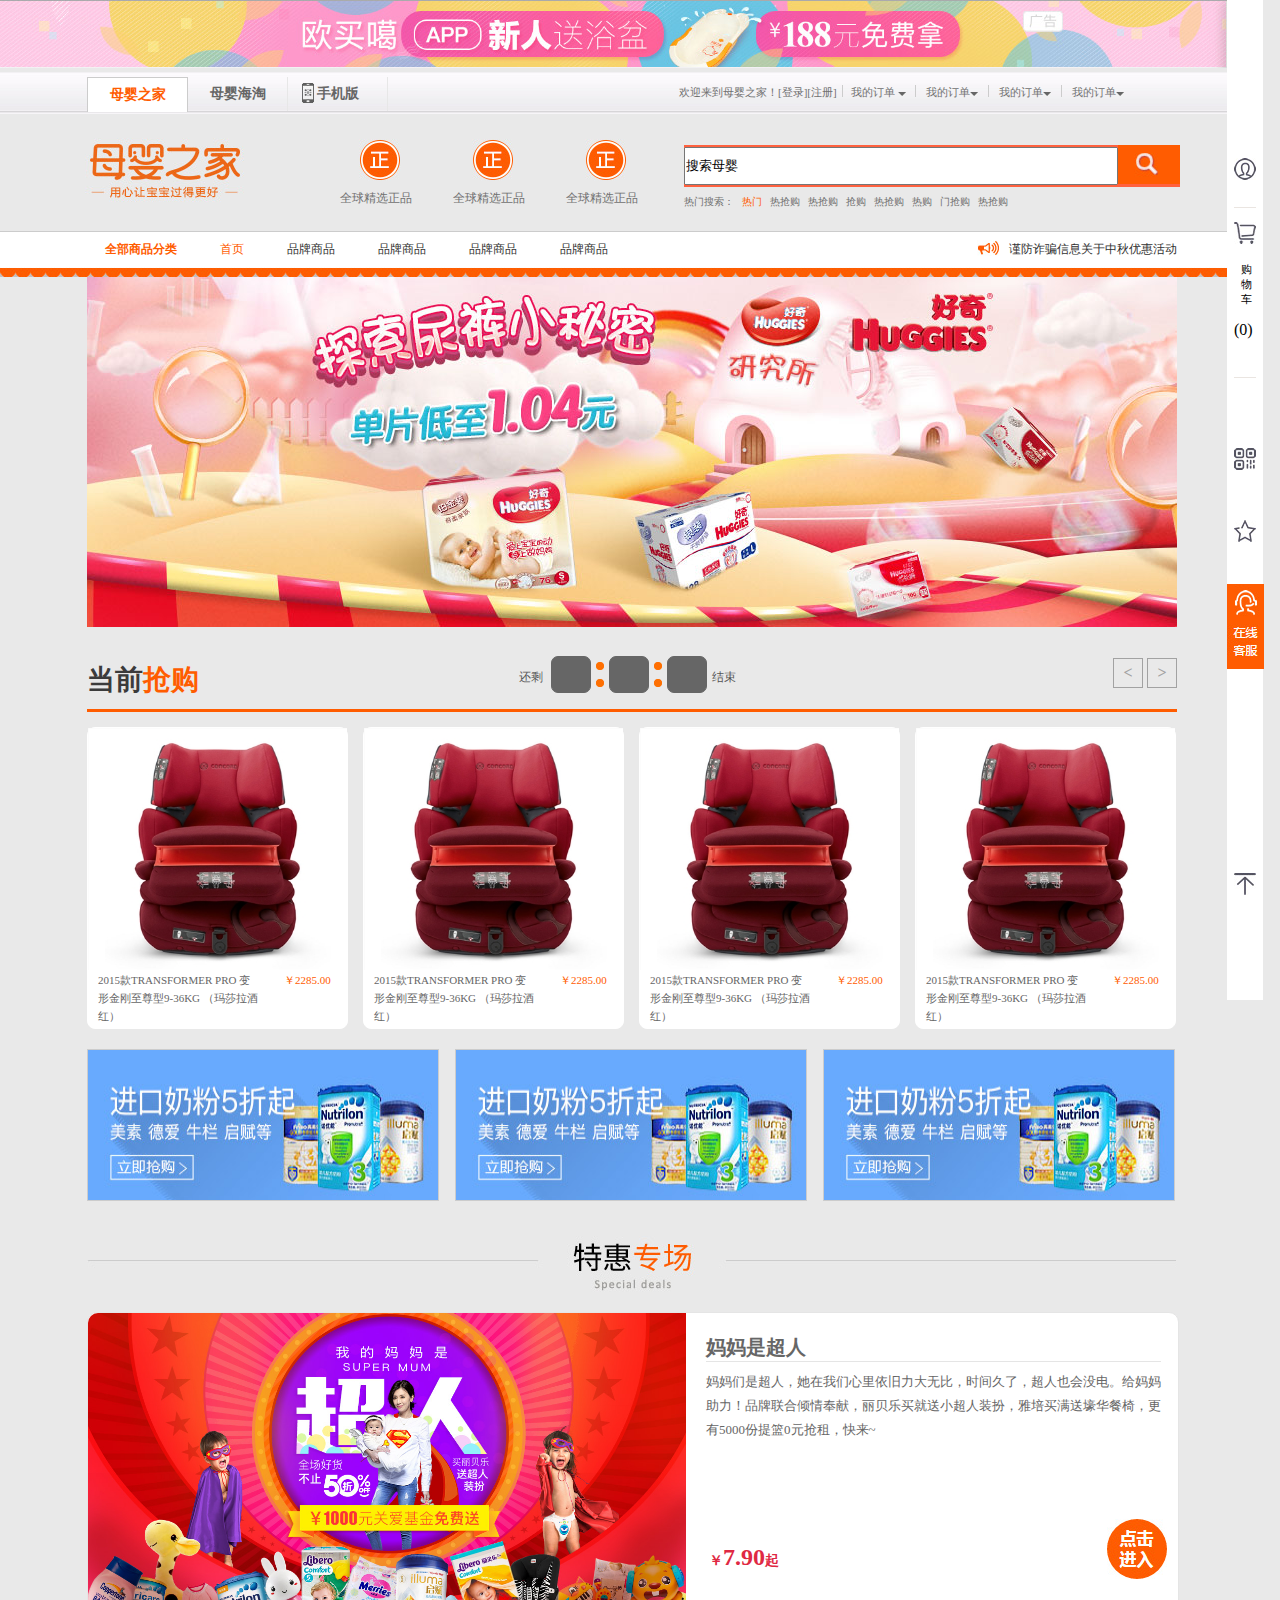
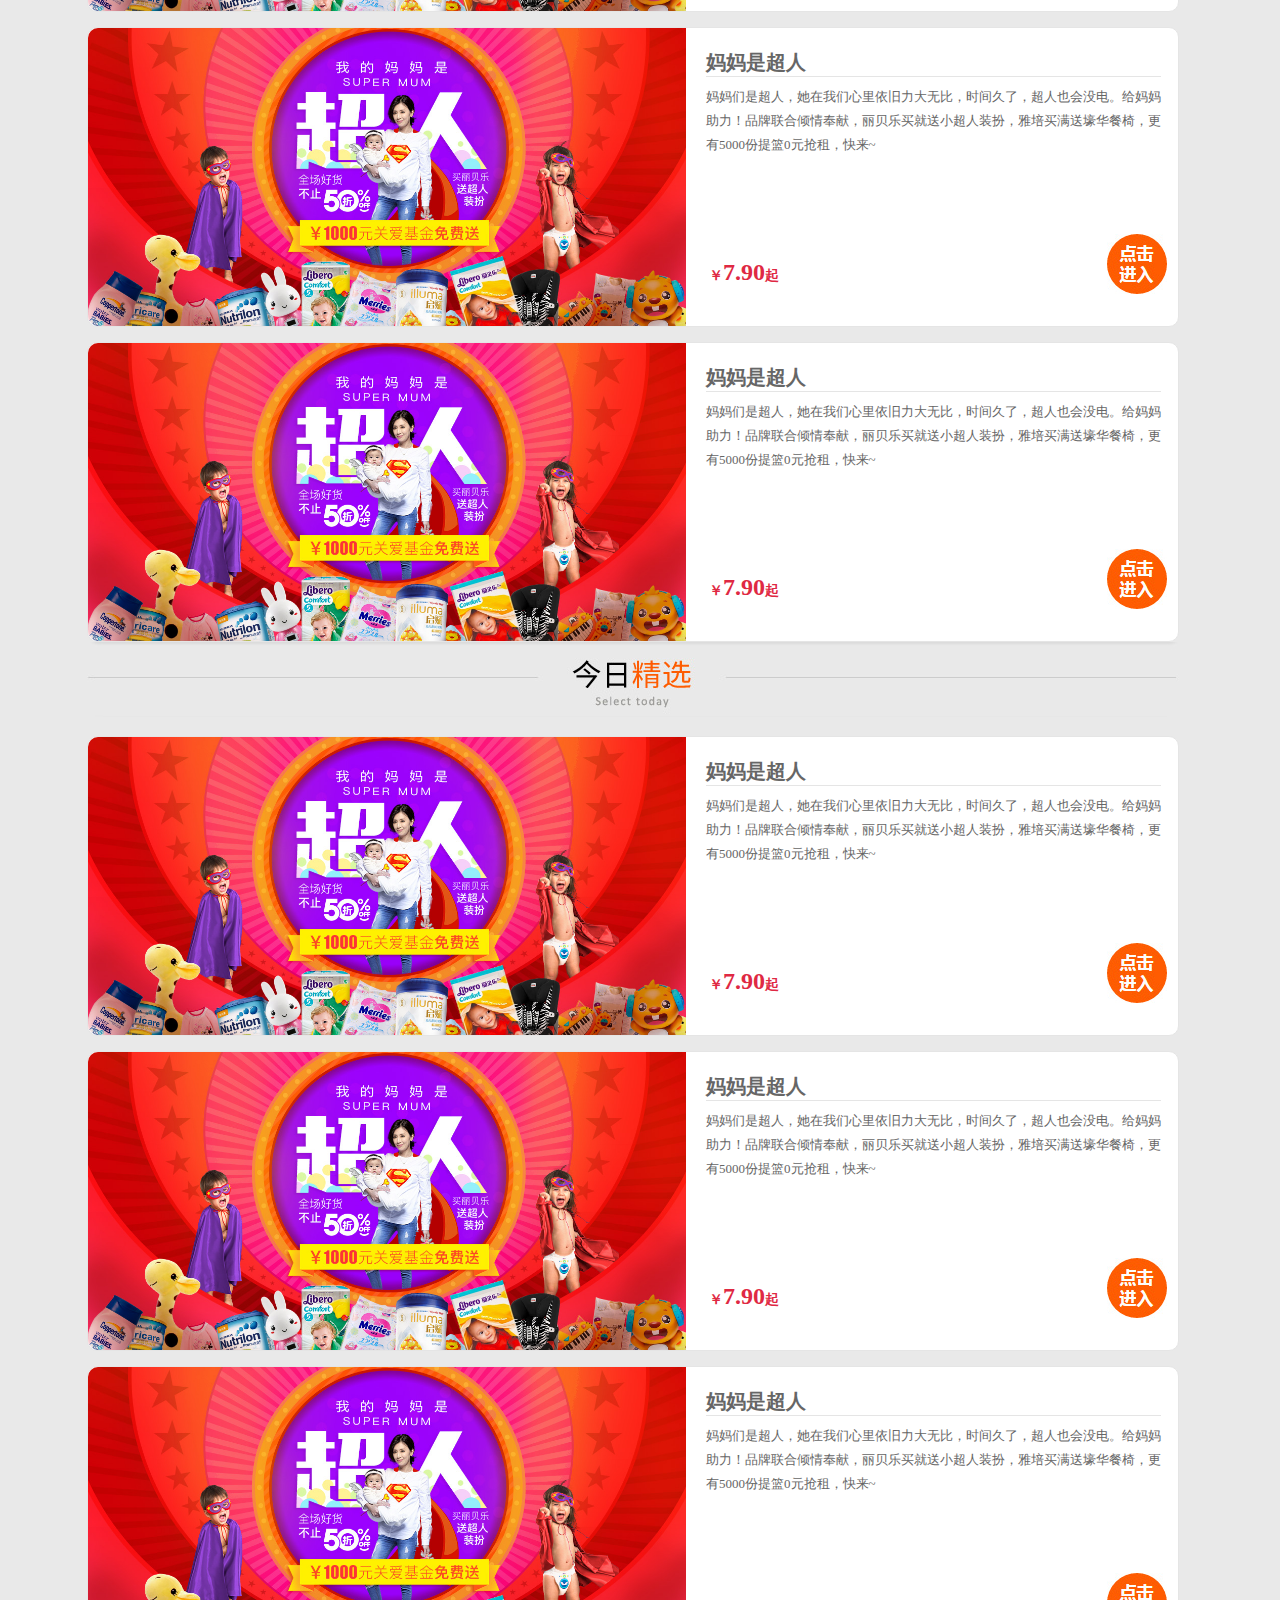
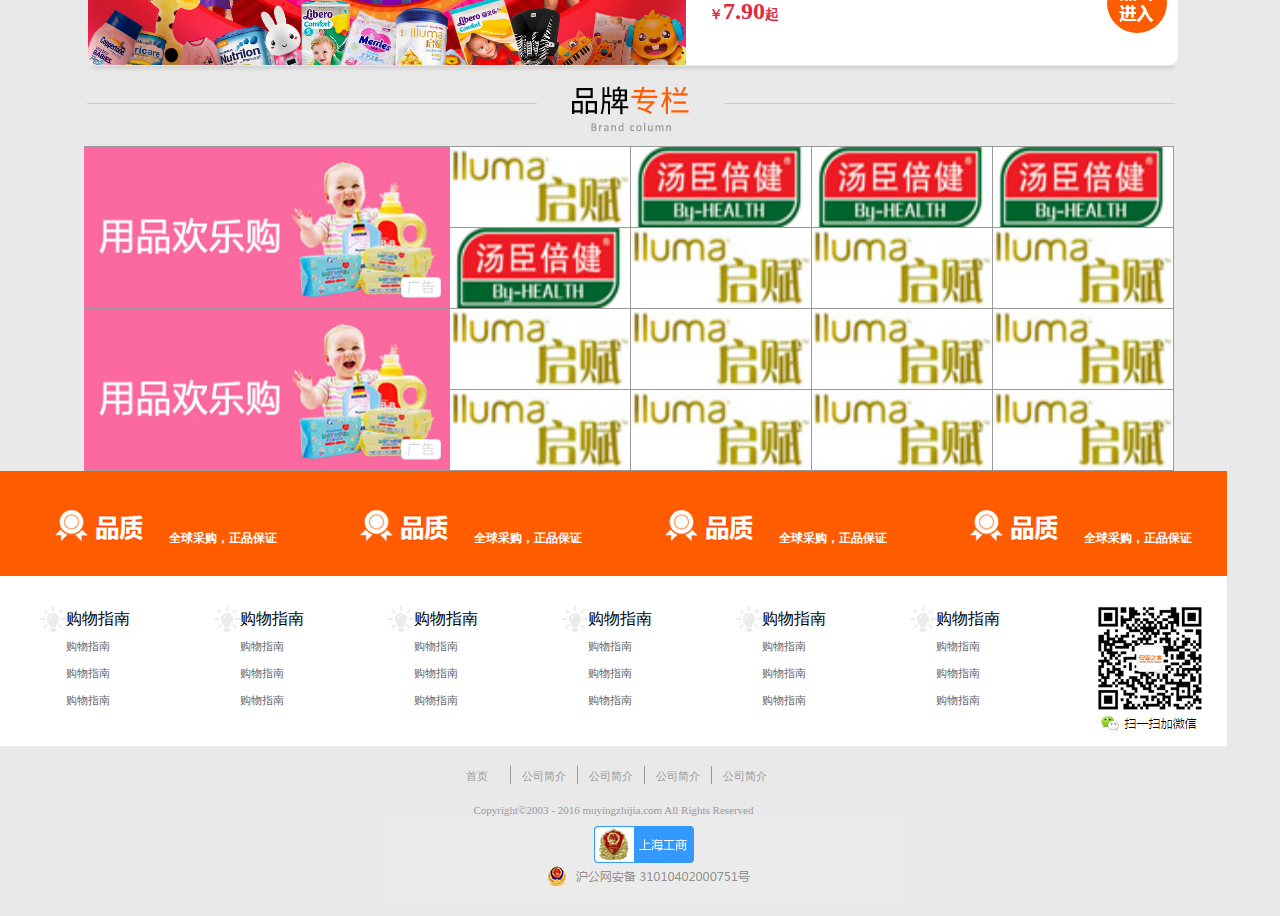
==== src/index.html @ aa4144a5 "第一次" ====
<!DOCTYPE html>
<html>
	<head>
		<meta charset="UTF-8">
		<title></title>
		<link rel="stylesheet" type="text/css" href="css/index.css"/>
	</head>
	<body>
		<div id="muying">
			<div id="celan">
				<div class="celan1"><img src="css/img/celan1.jpg"></div>
				<div class="celan2">
					<img src="css/img/celan2.jpg">
					<span id="gouwuche1">购物车</span>
					<span id="gouwuche2">(0)</span>
				</div>
				<div class="celan3"><img src="css/img/celan3.jpg"></div>
				<div class="celan4"><img src="css/img/celan4.jpg"></div>
				<div class="celan5"><img src="css/img/celan5.jpg"></div>
				<div class="celan6"><a href="#"><img src="css/img/celan6.jpg"></a></div>
			</div>
			<div class="top">
				<div class="top-1">
					<img src="css/img/top1.jpg" />
				</div>
				<div id="nav">
					<div class="nav-left">
						<ul>
						<li class="nav-li1"><a href="">母婴之家</a></li>
						<li><a href="">母婴海淘</a></li>
						<li><a href="">
							<span id="tubiao1">
							<img src="css/img/tubiao1.jpg" />
						</span>手机版</a></li>
					</ul>
					</div>
					<div class="nav-right">
						<span>欢迎来到母婴之家！<a href="">[登录]</a><a href="">[注册]</a></span>
						<ul>
							<li><a href="">我的订单 <img src="css/img/tubiao2.jpg"></a></li>
							<li><a href="">我的订单<img src="css/img/tubiao2.jpg"></a></li>
							<li><a href="">我的订单<img src="css/img/tubiao2.jpg"></a></li>
							<li><a href="">我的订单<img src="css/img/tubiao2.jpg"></a></li>
						</ul>
					</div>
				</div>
				<div id="logo">
					<div class="logo">
						<a href=""><img src="css/img/logo.jpg" /></a>
					</div>
					<div class="logo-dl">
						<dl>
							<dt><a href=""><img src="css/img/tubiao3.jpg"/></a></dt>
							<dd><a href="">全球精选正品</a></dd>
						</dl>
						<dl>
							<dt><a href=""><img src="css/img/tubiao3.jpg"/></a></dt>
							<dd><a href="">全球精选正品</a></dd>
						</dl>
						<dl>
							<dt><a href=""><img src="css/img/tubiao3.jpg"/></a></dt>
							<dd><a href="">全球精选正品</a></dd>
						</dl>
					</div>
					<div id="ipt">
						<div class="ipt-1">
							<input type="text" name="" id="" value="搜索母婴" />
							<a id="btn"><img src="css/img/tubiao4.jpg"></a>
						</div>
						<ul>
							<li><a href="">热门搜索：</a></li>
							<li id="ipt-li2"><a>热门</a></li>
							<li><a href="">热抢购</a></li>
							<li><a href="">热抢购</a></li>
							<li><a href="">抢购</a></li>
							<li><a href="">热抢购</a></li>
							<li><a href="">热购</a></li>
							<li><a href="">门抢购</a></li>
							<li><a href="">热抢购</a></li>
						</ul>
					</div>
				</div>
			</div>
			<div id="fenlei">
				<div id="fenlei-nav">
					<ul>
						<li class="gaoliang  font"><a href="">全部商品分类</a></li>
						<li class="gaoliang"><a href="">首页</a></li>
						<li><a href="">品牌商品</a></li>
						<li><a href="">品牌商品</a></li>
						<li><a href="">品牌商品</a></li>
						<li><a href="">品牌商品</a></li>
					</ul>
					<div id="fenlei-right">
						<span>
							<img src="css/img/tubiao6.jpg">
						</span>
						<ul>
							<li><a href="">谨防诈骗信息</a></li>
							<li><a href="#">关于中秋优惠活动</a></li>
						</ul>
					</div>
					
				</div>
				<div id="ct">
				</div>
			</div>
			
			<div id="nr">
				
				<div id="lunbo"><img src="img/lunbo1.jpg"></div>
				<div id="qianggou">
					<div id="jishi">
						<h2>当前<span>抢购</span></h2>
						<div id="jsq">
							<span class="wenzi">还剩</span>
							<span class="yj"></span>
							<span class="tu"><img src="css/img/捕获7.jpg"></span>
							<span class="yj"></span>
							<span class="tu"><img src="css/img/捕获7.jpg"></span>
							<span class="yj"></span>
							<span class="wenzi">结束</span>
						</div>
						<div class="jt">
							<a href="">&lt;</a>
							<a href="">&gt;</a>
						</div>
					</div>
					<div class="ggt abq">
						<dl>
							<dt><a href=""><img src="img/ggt1.jpg"></a></dt>
							<dd>
								<span><a href="">2015款TRANSFORMER PRO 变形金刚至尊型9-36KG （玛莎拉酒红）</a></span>
								<span class="jg"><a href="">￥2285.00</a></span>
							</dd>
						</dl>
					</div>
					<div class="ggt">
						<dl>
							<dt><a href=""><img src="img/ggt1.jpg"></a></dt>
							<dd>
								<span><a href="">2015款TRANSFORMER PRO 变形金刚至尊型9-36KG （玛莎拉酒红）</a></span>
								<span class="jg"><a href="">￥2285.00</a></span>
							</dd>
						</dl>
					</div>
					<div class="ggt">
						<dl>
							<dt><a href=""><img src="img/ggt1.jpg"></a></dt>
							<dd>
								<span><a href="">2015款TRANSFORMER PRO 变形金刚至尊型9-36KG （玛莎拉酒红）</a></span>
								<span class="jg"><a href="">￥2285.00</a></span>
							</dd>
						</dl>
					</div>
					<div class="ggt noright">
						<dl>
							<dt><a href=""><img src="img/ggt1.jpg"></a></dt>
							<dd>
								<span><a href="">2015款TRANSFORMER PRO 变形金刚至尊型9-36KG （玛莎拉酒红）</a></span>
								<span class="jg"><a href="">￥2285.00</a></span>
							</dd>
						</dl>
					</div>
					<div class="qg-btn">
						<img src="img/qg1.jpg" />
					</div>
					<div class="qg-btn jianju">
						<img src="img/qg1.jpg" />
					</div>
					<div class="qg-btn">
						<img src="img/qg1.jpg" />
					</div>
				</div>
				<!--品牌专栏   -->
				<div id="tehui">
					<div id="tehui1">
						<img src="css/img/diaoti1.jpg" />
					</div>
					<div id="tehui2">
						<img src="img/tehui1.jpg" />
						<h3>妈妈是超人</h3>
						<p>	
                                                                        妈妈们是超人，她在我们心里依旧力大无比，时间久了，超人也会没电。给妈妈助力！品牌联合倾情奉献，丽贝乐买就送小超人装扮，雅培买满送壕华餐椅，更有5000份提篮0元抢租，快来~        
						</p>
						<div class="jiage">
							<b>￥</b>7.90<b>起</b>
						</div>
						<div class="dianji">
							<a href="#"><img src="css/img/dianji.jpg" ></a>
						</div>
					</div>
					<div id="tehui2">
						<img src="img/tehui1.jpg" />
						<h3>妈妈是超人</h3>
						<p>	
                                                                        妈妈们是超人，她在我们心里依旧力大无比，时间久了，超人也会没电。给妈妈助力！品牌联合倾情奉献，丽贝乐买就送小超人装扮，雅培买满送壕华餐椅，更有5000份提篮0元抢租，快来~        
						</p>
						<div class="jiage">
							<b>￥</b>7.90<b>起</b>
						</div>
						<div class="dianji">
							<a href="#"><img src="css/img/dianji.jpg" ></a>
						</div>
					</div>
					<div id="tehui2">
						<img src="img/tehui1.jpg" />
						<h3>妈妈是超人</h3>
						<p>	
                                                                        妈妈们是超人，她在我们心里依旧力大无比，时间久了，超人也会没电。给妈妈助力！品牌联合倾情奉献，丽贝乐买就送小超人装扮，雅培买满送壕华餐椅，更有5000份提篮0元抢租，快来~        
						</p>
						<div class="jiage">
							<b>￥</b>7.90<b>起</b>
						</div>
						<div class="dianji">
							<a href="#"><img src="css/img/dianji.jpg" ></a>
						</div>
					</div>
				</div>
				<!--品牌特惠   -->
				<div id="tehui">
					<div id="tehui1">
						<img src="css/img/diaoti2.jpg" />
					</div>
					<div id="tehui2">
						<img src="img/tehui1.jpg" />
						<h3>妈妈是超人</h3>
						<p>	
                                                                        妈妈们是超人，她在我们心里依旧力大无比，时间久了，超人也会没电。给妈妈助力！品牌联合倾情奉献，丽贝乐买就送小超人装扮，雅培买满送壕华餐椅，更有5000份提篮0元抢租，快来~        
						</p>
						<div class="jiage">
							<b>￥</b>7.90<b>起</b>
						</div>
						<div class="dianji">
							<a href="#"><img src="css/img/dianji.jpg" ></a>
						</div>
					</div>
					<div id="tehui2">
						<img src="img/tehui1.jpg" />
						<h3>妈妈是超人</h3>
						<p>	
                                                                        妈妈们是超人，她在我们心里依旧力大无比，时间久了，超人也会没电。给妈妈助力！品牌联合倾情奉献，丽贝乐买就送小超人装扮，雅培买满送壕华餐椅，更有5000份提篮0元抢租，快来~        
						</p>
						<div class="jiage">
							<b>￥</b>7.90<b>起</b>
						</div>
						<div class="dianji">
							<a href="#"><img src="css/img/dianji.jpg" ></a>
						</div>
					</div>
					<div id="tehui2">
						<img src="img/tehui1.jpg" />
						<h3>妈妈是超人</h3>
						<p>	
                                                                        妈妈们是超人，她在我们心里依旧力大无比，时间久了，超人也会没电。给妈妈助力！品牌联合倾情奉献，丽贝乐买就送小超人装扮，雅培买满送壕华餐椅，更有5000份提篮0元抢租，快来~        
						</p>
						<div class="jiage">
							<b>￥</b>7.90<b>起</b>
						</div>
						<div class="dianji">
							<a href="#"><img src="css/img/dianji.jpg" ></a>
						</div>
					</div>
				</div>
			</div>
			<div style="clear: both;"></div>
			<!--品牌专栏   -->
			<div id="zhuanl">
					<div id="tehui1">
						<img src="css/img/diaoti3.jpg" />
					</div>
					<div class="zhuangl-left">
						<a href=""><img src="img/zhuanl1.jpg"></a>
						<a href=""><img src="img/zhuanl1.jpg"></a>
					</div>
					<div class="zhuang-right">
						<a><img src="img/983.jpg"></a>
						<a><img src="img/1081.jpg"></a>
						<a><img src="img/1081.jpg"></a>
						<a><img src="img/1081.jpg"></a>
						<a><img src="img/1081.jpg"></a>
						<a><img src="img/983.jpg"></a>
						<a><img src="img/983.jpg"></a>
						<a><img src="img/983.jpg"></a>
						<a><img src="img/983.jpg"></a>
						<a><img src="img/983.jpg"></a>
						<a><img src="img/983.jpg"></a>
						<a><img src="img/983.jpg"></a>
						<a><img src="img/983.jpg"></a>
						<a><img src="img/983.jpg"></a>
						<a><img src="img/983.jpg"></a>
						<a><img src="img/983.jpg"></a>
					</div>
			</div>
			<div style="clear: both;"></div>
			<div id="db">
				<div class="db1">
					<div class="db1-1">
					<a href="#"><img src="css/img/dbtu1.jpg"/></a>
					<span>全球采购，正品保证</span>
					</div>
					<div class="db1-1">
					<a href="#"><img src="css/img/dbtu1.jpg"/></a>
						<span>全球采购，正品保证</span>
					</div>
					<div class="db1-1">
					<a href="#"><img src="css/img/dbtu1.jpg"/></a>
						<span>全球采购，正品保证</span>
					</div>
					<div class="db1-1">
					<a href="#"><img src="css/img/dbtu1.jpg"/></a>
						<span>全球采购，正品保证</span>
					</div>
			    </div>
				<div class="db2">
					<div class="db2-1">
						<img src="css/img/dbtu2.jpg" />
						<ul>
							<li>购物指南</li>
							<li><a href="#">购物指南</a></li>
							<li><a href="#">购物指南</a></li>
							<li><a href="#">购物指南</a></li>
						</ul>
					</div>
					<div class="db2-1">
						<img src="css/img/dbtu2.jpg" />
						<ul>
							<li>购物指南</li>
							<li><a href="#">购物指南</a></li>
							<li><a href="#">购物指南</a></li>
							<li><a href="#">购物指南</a></li>
						</ul>
					</div>
					<div class="db2-1">
						<img src="css/img/dbtu2.jpg" />
						<ul>
							<li>购物指南</li>
							<li><a href="#">购物指南</a></li>
							<li><a href="#">购物指南</a></li>
							<li><a href="#">购物指南</a></li>
						</ul>
					</div>
					<div class="db2-1">
						<img src="css/img/dbtu2.jpg" />
						<ul>
							<li>购物指南</li>
							<li><a href="#">购物指南</a></li>
							<li><a href="#">购物指南</a></li>
							<li><a href="#">购物指南</a></li>
						</ul>
					</div>
					<div class="db2-1">
						<img src="css/img/dbtu2.jpg" />
						<ul>
							<li>购物指南</li>
							<li><a href="#">购物指南</a></li>
							<li><a href="#">购物指南</a></li>
							<li><a href="#">购物指南</a></li>
						</ul>
					</div>
					<div class="db2-1">
						<img src="css/img/dbtu2.jpg" />
						<ul>
							<li>购物指南</li>
							<li><a href="#">购物指南</a></li>
							<li><a href="#">购物指南</a></li>
							<li><a href="#">购物指南</a></li>
						</ul>
					</div>
					<div class="weixinma">
						<img src="css/img/weixinma.jpg">
					</div>
				</div>
				<div id="shangb">
					<div class="shangb1">
						<ul>
							<li><a href="">首页</a></li>
							<li><a href="">公司简介</a></li>
							<li><a href="">公司简介</a></li>
							<li><a href="">公司简介</a></li>
							<li class="noborder"><a href="">公司简介</a></li>
							
						</ul>
						
					</div>
					<div class="shangb2" style="clear: both;">
						<p >
							Copyright©2003 - 2016 muyingzhijia.com All Rights Reserved
						</p>
					</div>
					<div class="shangb3">
						<img src="css/img/shangb.PNG" />
					</div>
				</div>
			</div>
		</div>
	</body>
</html>
---- src/css/index.css ----
*{margin: 0;padding: 0;}
.abq{text-decoration:none;}
a{text-decoration: none;}
#gaoliang a{color: #FF5C00;}
#muying{background-color: #E9E9E9;height: 100%; width: 100%;position: relative;}
#celan{height:1000px;width:36px;position: fixed;top:0px;left: 1227px;background-color: #ffffff;}
#celan .celan1{margin-top: 158px;margin-left: 7px;}
#celan .celan2{width: 22px;height: 141px; border-top: 1px solid #eae5e1; border-bottom: 1px solid #eae5e1; padding: 14px 0; margin-top: 23px;margin-left: 7px;}
#gouwuche1{margin:14px 7px;font-size: 11px;width: 11px;display: block;}
#gouwuche2{margin-top: 6px;}
#celan .celan3{margin-top: 70px;margin-left: 7px;}
#celan .celan4{margin-top: 46px;margin-left: 7px;}
#celan .celan5{margin-top: 38px;}
#celan .celan6{margin-top: 200px;margin-left: 7px;}
#nav{width: 1227px;height: 42px; background-image: url(img/top2.jpg);}
#nav .nav-left{width: 310px; float: left;}
#nav .nav-left ul{width: 305px;height: 37px; margin-left: 87px;padding-top:5px;position: relative;}
#nav .nav-left li{
	width: 99px;
	height: 34px; 
	line-height:34px;
	list-style-type:none;
	font-size: 14px;
	border-right: 1px solid #e7e7e7;
	float: left;
	text-align: center;
	font-weight:bold;
	color: #666666;
}
#nav a{color: #666666;}
#nav .nav-li1 a{color: #FF5C00;}
#nav .nav-left .nav-li1{
	color: #ff613f;
	background-color: #ffffff;
	border-top:1px solid #cccccc;
	border-left:1px solid #cccccc;
	border-right:1px solid #cccccc;
}
#tubiao1{
	position: absolute;
	top: 10px;
	left: 215px;
}
#nav .nav-right a{color:#707070}
#nav .nav-right{width:548px;height: 40px; float: right;}
#nav .nav-right span{ color: #707070; float: left; font-size: 11px; height: 40px;line-height: 40px; margin-right:5px ;}
#nav .nav-right span a{color: #707070;}
#nav .nav-right ul{width:300px;height: 40px;; float: left;padding-top:13px ;}
#nav .nav-right li{
	width: 72px;
	height: 12px;
	font-size: 11px; 
	float: left;
	list-style-type:none;
	text-align: center;
	border-left:1px solid #cccccc;
}

#logo{width: 1227px;height: 117px; background-color: #e9e9e9; border-bottom:1px solid #cccccc ;}
#logo a{color: #707070;}
#logo .logo{margin-left: 85px;width: 255px; float: left;}
#logo .logo-dl{width: 344px;height: 92px;float: left;padding-top: 25px;
				color: #707070;font-size: 12px;}
#logo dl{float: left; margin-right:33px ;}
#logo dt{ width: 80px; text-align: center;margin-bottom: 5px;}

#ipt{width: 500px; height:86px;float: left; margin-top: 31px; }
#ipt .ipt-1{width: 496px;height: 42px;background-color: #FF613F;float: left;
position: relative;margin-bottom: 8px;}
#ipt .ipt-1 input{width: 430px;height: 34px;margin-top: 2px;float: left;}
#ipt #btn{position: absolute;top: 0;}

#ipt li{list-style-type:none; float: left; font-size: 10px;margin-right: 8px;
color: #999999;}
#ipt-li2 a{color: #ff5c00;}

#fenlei-nav{width: 1227px; height: 35px;background-color: #ffffff;}
#fenlei-nav ul{margin-left: 62px;}
#fenlei-nav li{font-size: 12px;  float: left;list-style-type:none;margin-left: 43px;
height: 35px;line-height: 35px;}
#fenlei-nav li a{color: #333333; font-size: 12px;}
#fenlei-nav .gaoliang a{color: #FF5C00;}
#fenlei-nav .font a{font-weight: bold;}
#fenlei-right{width: 250px; float: right;}
#fenlei-right span{float: left; padding-top: 8px;margin-right: 10px;}
#fenlei-right ul{float: left; margin: 0;}
#fenlei-right li{margin: 0; }
#ct{width: 1227px;height: 10px;background-image: url(img/tubiao5.jpg);}


#nr{width:1090px;margin-left:87px;}
#qianggou{width:1090px; height:605px; }
#qianggou #jishi{height: 78px; width:1090px;border-bottom:3px solid #FF5C00;position: relative;}
#jishi h2{font-size: 28px; padding-top:30px ; color: #3b3b3b;float: left;}
#jishi h2 span{color: #FF5C00;}
#jsq{width: 300px;height: 78px;float: left; margin-left: 315px;  }
/*
#jsq span{}
#jsq .wenzi1{width:30px;height:78px;font-size: 12px;display: inline-block;position: absolute;top:36px;left: 435px;color: #555555;font-size: 12px;}
#jsq .wenzi2{width:30px;height:78px;font-size: 12px;display: inline-block;position: absolute;top:36px;left: 647px;color: #555555;font-size: 12px;}
#jsq .yj{width: 40px;height: 37px;border: 1px solid #666666; background-color: #666666;  border-radius:10px; display: inline-block;
		margin-top: 24px;		
}
#jsq .tu{margin: 0; display:block; float: left;}
*/
#jsq span{display: block;float: left;}
#jsq .wenzi{margin-top: 38px;margin:38px 8px 0 5px;font-size: 12px;color: #555555;}
#jsq .yj{width: 38px;height: 35px;border:1px solid #666666; background-color: #666666;  border-radius:7px; margin-top: 25px;}
#jsq .tu{margin:31px 5px 0 5px;}
#jishi .jt{float: right;margin-top: 27px;}
#jishi .jt a{width: 28px;height: 28px; border: 1px solid #a2a2a2;display: inline-block;color: #a2a2a2;font-weight: bold;font-size: 16px;line-height: 28px;text-align: center;margin: 0;}

#qianggou .ggt{ width:259px;height: 300px;background-color: #ffffff; float: left; margin-right: 15px;margin-top: 15px; border: 1px solid #FFFFFF;border-radius:8px;}
#qianggou .noright{margin-right:0 ;}
#qianggou .ggt dt{width: 259px;height: 242px;}
#qianggou .ggt dt img{width: 259px;height: 242px;}
.ggt dd span{width: 160px; display: inline-block;float: left;margin-left: 10px;}
#qianggou .ggt dd span a{color:#666666;text-decoration:none;font-size: 11px;}
#qianggou .jg {width: 60px; margin-left: 26px;}
#qianggou .ggt .jg a{color: #FF5C00;}
#qianggou .qg-btn{width: 350px;height: 150px; float: left;margin-top: 20px;border: 1px solid #cccccc;}
#qianggou .qg-btn img{width: 350px;height: 150px;}
#qianggou .jianju {margin: 0 16px;margin-top:20px ;}

#tehui1{
	
}
#tehui2{
	width: 1090px;
	height: 298px;
	border-radius: 10px;
    border: 1px solid #e5e5e5;
    background-color: #fff;
    float: left;
    margin-top: 15px;
}
#tehui2 img{width: 598px;height: 298px;float: left; border-radius:10px 0 0 10px;}
#tehui2 h3{width:455px;display:block;float: left; font-size:20px ;margin: 21px  0  8px 20px;border-bottom: 1px solid #e5e5e5;color: #666666;}
#tehui2 p{float: left;display: block;width: 455px;font-size: 13px;margin-left: 20px;line-height: 24px;color: #666666;}
#tehui .jiage{width:110px; height:30px;margin-left:23px;color: #df2943; font-size: 24px;font-weight: bold;float: left;margin-top: 102px;}
#tehui .jiage b{font-size: 14px;}
#tehui .dianji{width: 60px;height: 60px; float: right;margin-top: 77px;margin-right:11px;}
#tehui .dianji img{width: 60px;height: 60px;}

#zhuanl{margin-left: 84px;}
#zhuanl .zhuangl-left{float: left;border-top: 1px solid #999999;}
#zhuanl .zhuangl-left a{width: 366px;height: 161px;margin: 0; display: block;border-bottom: 1px solid #999999;}
#zhuanl .zhuang-right{float: left;width: 724px;border-top: 1px solid #999999;}
#zhuanl .zhuang-right a{width: 180px;height: 80px;border-right: 1px solid #999999;border-bottom: 1px solid #999999;margin: 0;display: block;float: left;}
#zhuanl .zhuang-right a img{width: 180px;height: 80px;}


#db{width: 1227px; height: 445px;}
#db .db1{width:1227px;height: 105px; background-color: #ff5c00;}
#db .db1-1{width: 250px;float: left;margin-left: 55px;}
#db .db1-1 img{margin-top: 39px; }
#db .db1-1 span{font-size: 12px;margin-left: 22px;color: #fff; font-weight: bold;}
#db .db2{width: 1227px;height: 170px;background-color: #fff;}
#db .db2-1{width: 90px;display: inline-block;margin:30px 40px 0 40px;}
#db .db2-1 img{float: left;}
#db .db2-1 ul{float: left;}
#db .db2-1 li{list-style-type: none;line-height: 26px;}
#db .db2-1 li a{font-size: 11px;text-decoration: none;color: #666666;}
#db .weixinma{float: right; margin-right: 25px; margin-top: 30px;}
#db .shangb{width: 1227px;font-size: 11px;color: #999999;}
#db .shangb1{width: 340px;margin: 0 auto;}
#db .shangb1 li{list-style-type: none;float: left;width: 66px;border-right:1px solid #999999;text-align: center;margin: 20px 0;}
#db .shangb1 .noborder{border: 0;}
#db .shangb1 a{font-size: 11px;color: #999999;text-decoration: none;}
#db .shangb2 p{display: block;  margin: 0 auto; width: 500px;color: #999999;font-size: 11px;text-align: center;}
#db .shangb3{margin: 0 auto; width: 460px;}
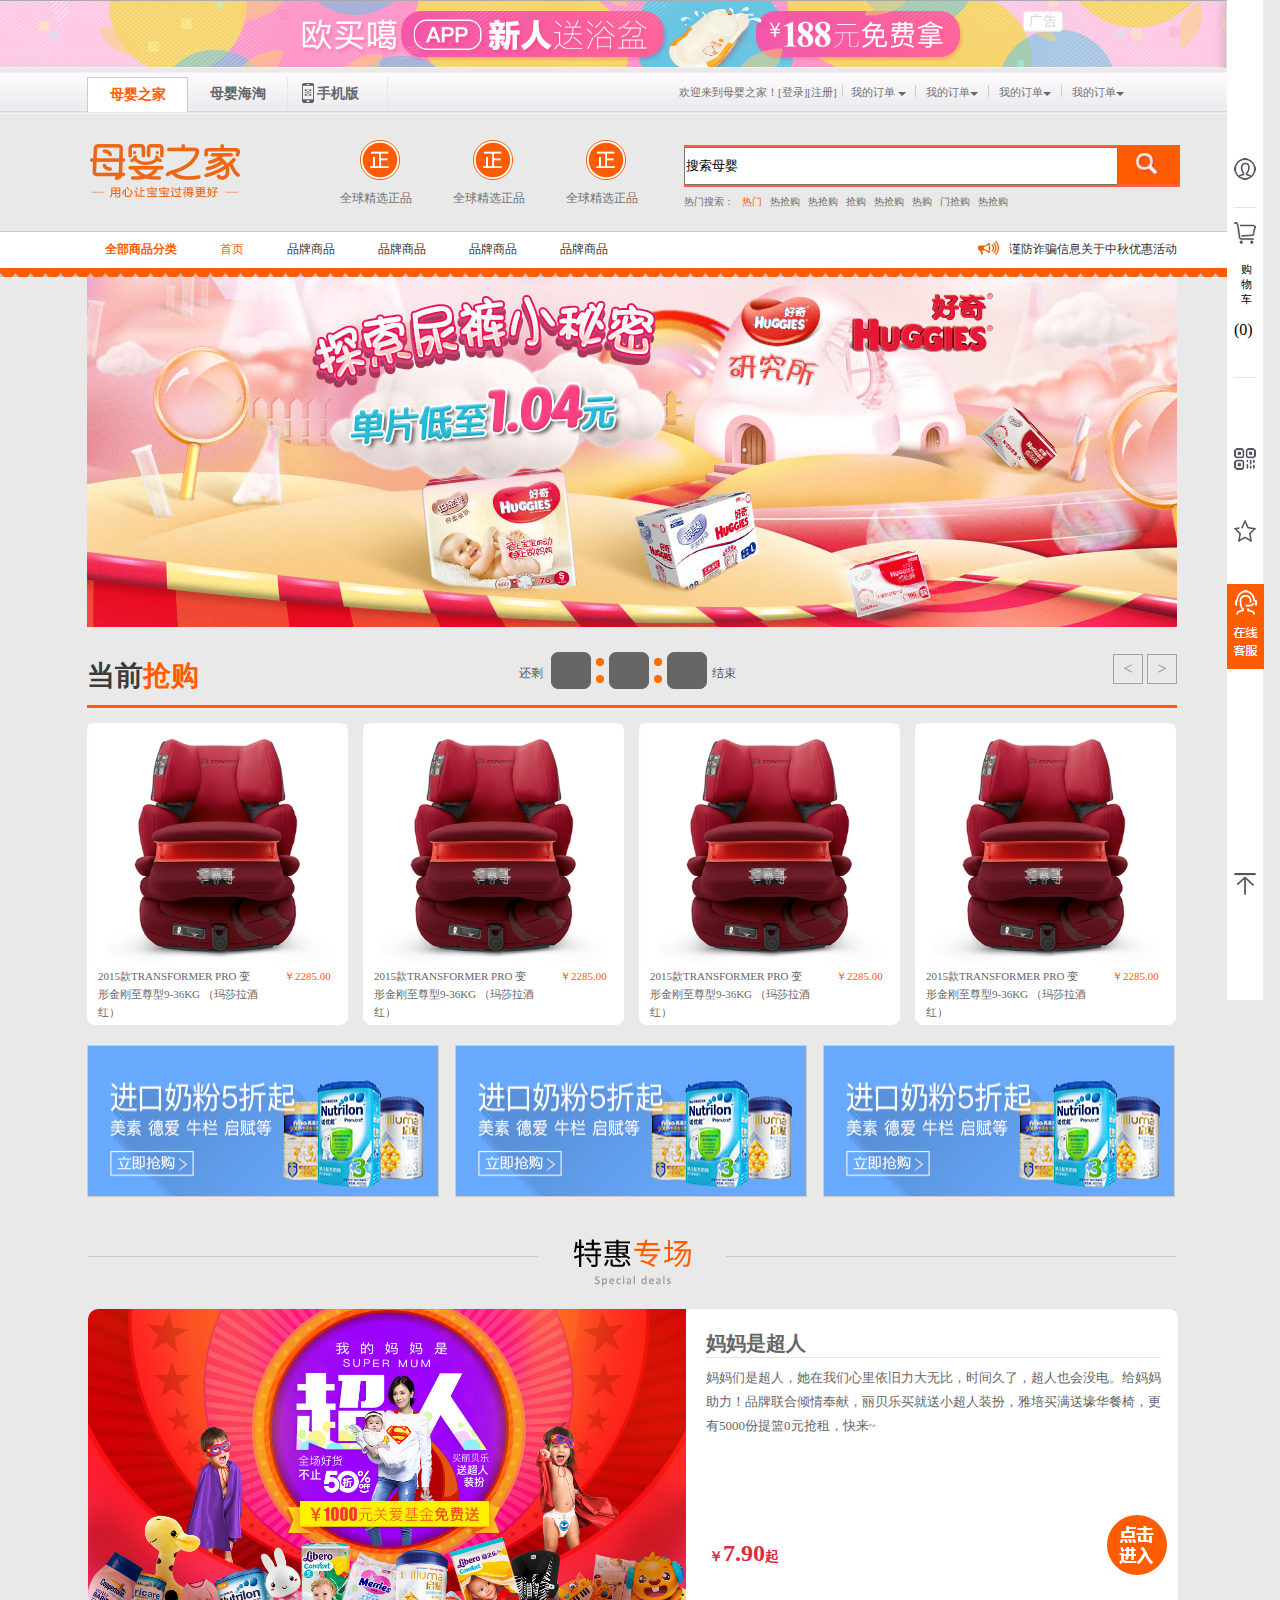
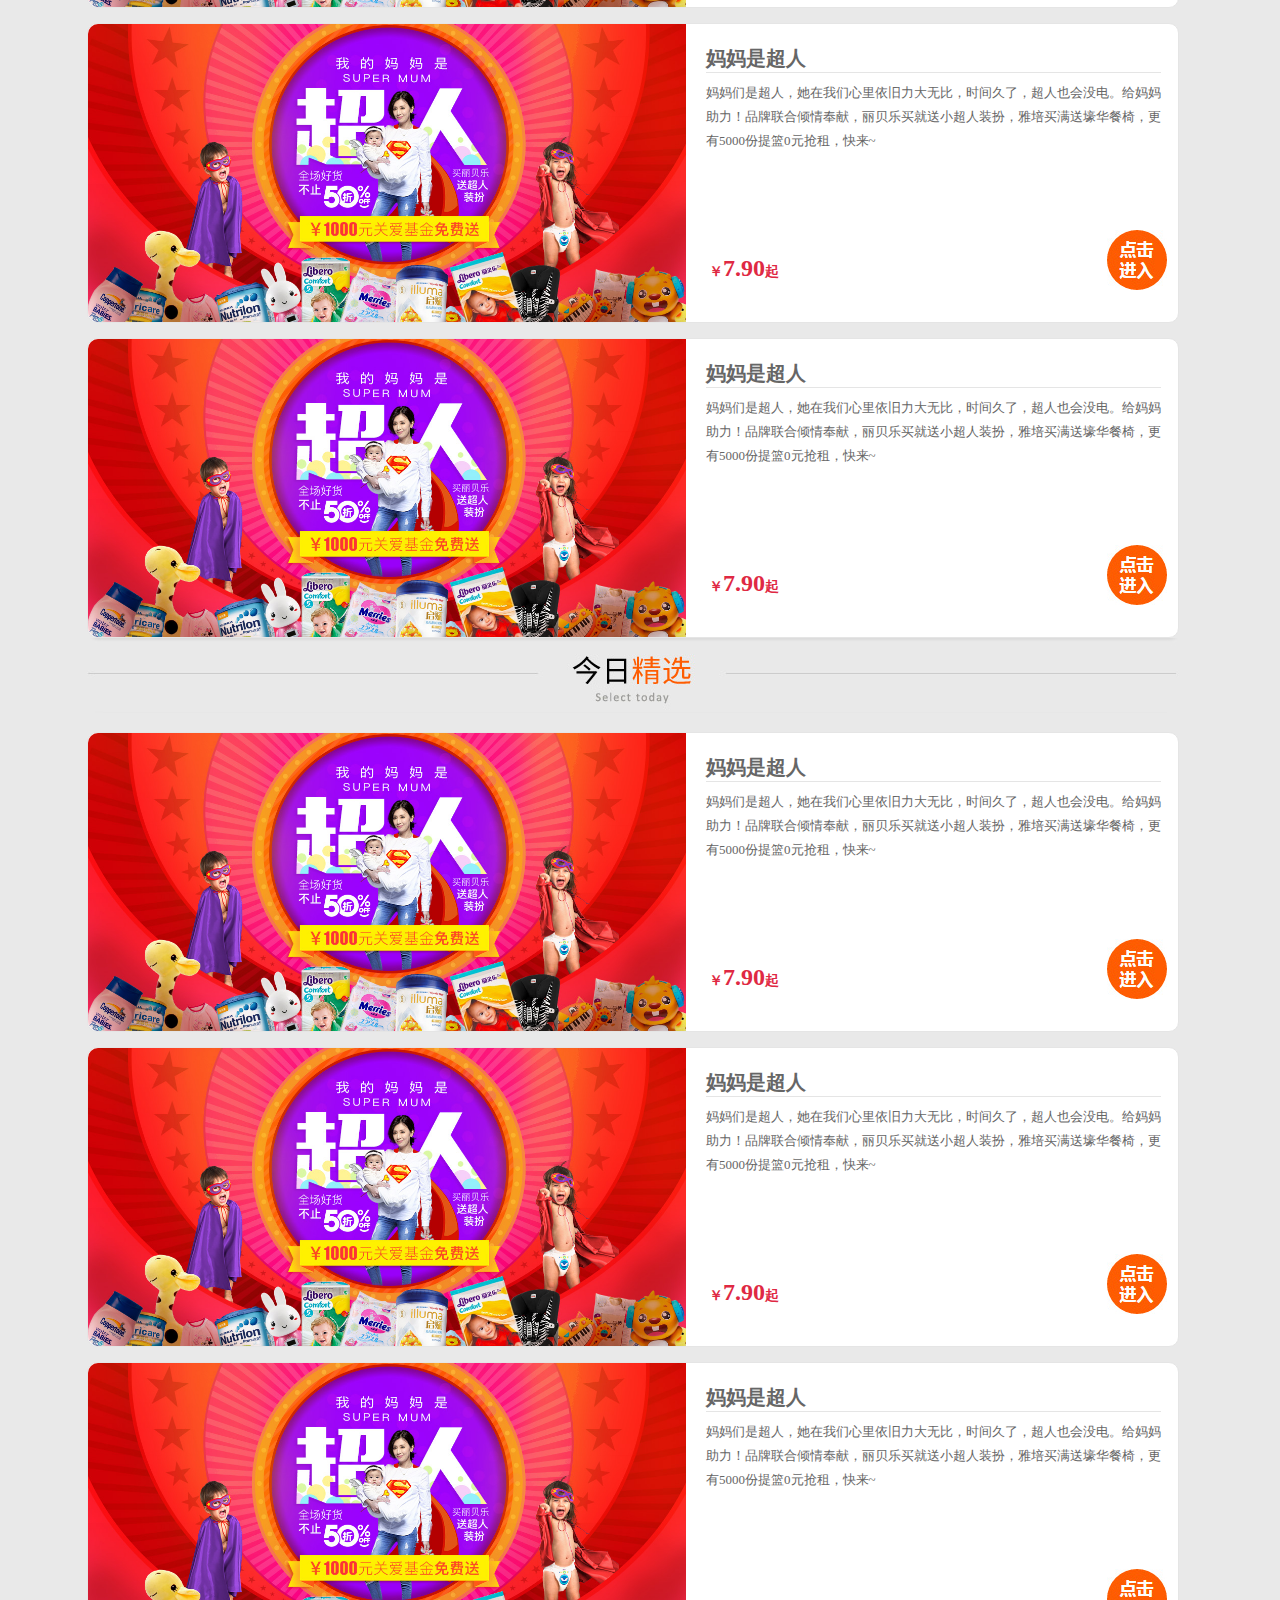
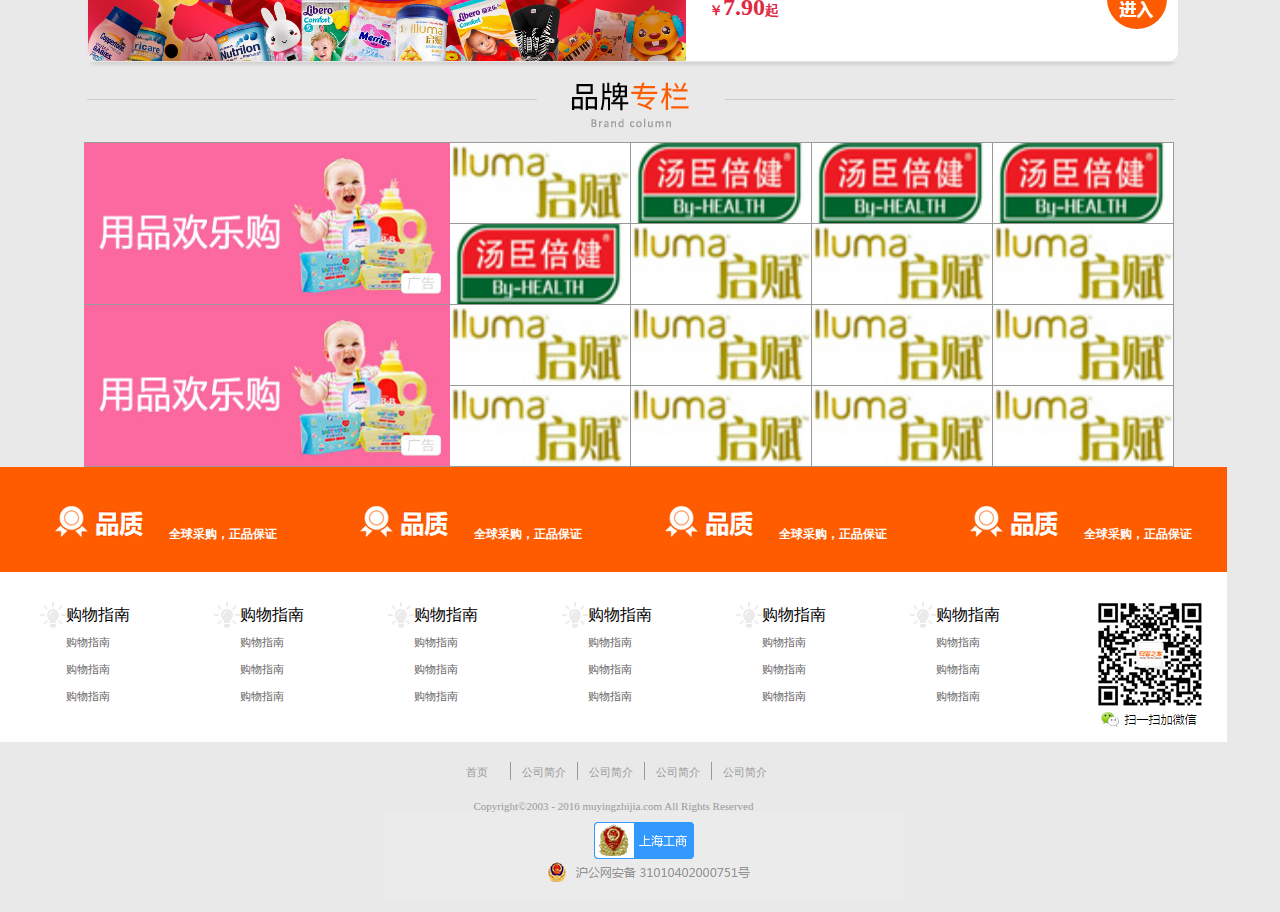
==== commit d17b2a5c: "完成轮播图" ====
--- a/src/index.html
+++ b/src/index.html
@@ -4,6 +4,11 @@
 		<meta charset="UTF-8">
 		<title></title>
 		<link rel="stylesheet" type="text/css" href="css/index.css"/>
+		<link rel="stylesheet" type="text/css" href="css/jquery.myFocus.css"/>
+		<script src="js/jquery-1.12.0.js" type="text/javascript" charset="utf-8"></script>
+		<script src="js/index.js" type="text/javascript" charset="utf-8"></script>
+		<script type="text/javascript" src="js/jquery.myFocus.js" ></script>
+		
 	</head>
 	<body>
 		<div id="muying">
@@ -83,7 +88,7 @@
 			</div>
 			<div id="fenlei">
 				<div id="fenlei-nav">
-					<ul>
+					<ul class="xl">
 						<li class="gaoliang  font"><a href="">全部商品分类</a></li>
 						<li class="gaoliang"><a href="">首页</a></li>
 						<li><a href="">品牌商品</a></li>
@@ -108,7 +113,7 @@
 			
 			<div id="nr">
 				
-				<div id="lunbo"><img src="img/lunbo1.jpg"></div>
+				<div id="lunbo"></div>
 				<div id="qianggou">
 					<div id="jishi">
 						<h2>当前<span>抢购</span></h2>
@@ -393,6 +398,110 @@
 					</div>
 				</div>
 			</div>
+			<div class="xiala" style="display: none;">
+				<ul>
+					<li><a href=""><img src="css/img/xiala.jpg">奶粉辅食<img src="css/img/xiala2.jpg"></a></li>
+					<li><a href=""><img src="css/img/xiala.jpg">奶粉辅食<img src="css/img/xiala2.jpg"></a></li>
+					<li><a href=""><img src="css/img/xiala.jpg">奶粉辅食<img src="css/img/xiala2.jpg"></a></li>
+					<li><a href=""><img src="css/img/xiala.jpg">奶粉辅食<img src="css/img/xiala2.jpg"></a></li>
+					<li><a href=""><img src="css/img/xiala.jpg">奶粉辅食<img src="css/img/xiala2.jpg"></a></li>
+					<li><a href=""><img src="css/img/xiala.jpg">奶粉辅食<img src="css/img/xiala2.jpg"></a></li>
+					<li><a href=""><img src="css/img/xiala.jpg">奶粉辅食<img src="css/img/xiala2.jpg"></a></li>
+					<li><a href=""><img src="css/img/xiala.jpg">奶粉辅食<img src="css/img/xiala2.jpg"></a></li>
+				</ul>
+			</div>
+			<div class="xiala2" style="display: none;">
+				<div class="xiala2-l">
+					<div class="list">
+					<h3>妈妈营养品</h3>
+					<ul>
+						<li><a href="">孕妇奶粉</a></li>
+						<li><a href="">孕妇奶粉</a></li>
+						<li><a href="">孕妇奶粉</a></li>
+						<li><a href="">孕妇奶粉</a></li>
+						<li><a href="">孕妇奶粉</a></li>
+						<li><a href="">孕妇奶粉</a></li>
+					</ul>	
+					</div>
+					<div class="list">
+						<h3>妈妈营养品</h3>
+						<ul>
+							<li><a href="">孕妇奶粉</a></li>
+							<li><a href="">孕妇奶粉</a></li>
+							<li><a href="">孕妇奶粉</a></li>
+							<li><a href="">孕妇奶粉</a></li>
+							<li><a href="">孕妇奶粉</a></li>
+							<li><a href="">孕妇奶粉</a></li>
+						</ul>	
+					</div>
+					<div class="list">
+						<h3>妈妈营养品</h3>
+						<ul>
+							<li><a href="">孕妇奶粉</a></li>
+							<li><a href="">孕妇奶粉</a></li>
+							<li><a href="">孕妇奶粉</a></li>
+							<li><a href="">孕妇奶粉</a></li>
+							<li><a href="">孕妇奶粉</a></li>
+							<li><a href="">孕妇奶粉</a></li>
+						</ul>	
+					</div>
+					<div class="list">
+						<h3>妈妈营养品</h3>
+						<ul>
+							<li><a href="">孕妇奶粉</a></li>
+							<li><a href="">孕妇奶粉</a></li>
+							<li><a href="">孕妇奶粉</a></li>
+							<li><a href="">孕妇奶粉</a></li>
+							<li><a href="">孕妇奶粉</a></li>
+							<li><a href="">孕妇奶粉</a></li>
+						</ul>	
+					</div>
+					<div class="list">
+						<h3>妈妈营养品</h3>
+						<ul>
+							<li><a href="">孕妇奶粉</a></li>
+							<li><a href="">孕妇奶粉</a></li>
+							<li><a href="">孕妇奶粉</a></li>
+							<li><a href="">孕妇奶粉</a></li>
+							<li><a href="">孕妇奶粉</a></li>
+							<li><a href="">孕妇奶粉</a></li>
+						</ul>	
+					</div>
+					<div class="list">
+						<h3>妈妈营养品</h3>
+						<ul>
+							<li><a href="">孕妇奶粉</a></li>
+							<li><a href="">孕妇奶粉</a></li>
+							<li><a href="">孕妇奶粉</a></li>
+							<li><a href="">孕妇奶粉</a></li>
+							<li><a href="">孕妇奶粉</a></li>
+							<li><a href="">孕妇奶粉</a></li>
+						</ul>	
+					</div>
+					<div class="list">
+						<h3>妈妈营养品</h3>
+						<ul>
+							<li><a href="">孕妇奶粉</a></li>
+							<li><a href="">孕妇奶粉</a></li>
+							<li><a href="">孕妇奶粉</a></li>
+							<li><a href="">孕妇奶粉</a></li>
+							<li><a href="">孕妇奶粉</a></li>
+							<li><a href="">孕妇奶粉</a></li>
+						</ul>	
+					</div>
+				</div>
+				<div class="xiala2-r">
+					<img src="css/img/xiala3.jpg">
+				</div>
+			</div>
+			<div class="nav-xiala" style="display: none;">
+					<ul>
+						<li><a href="">我的收藏</a></li>
+						<li><a href="">我的收藏</a></li>
+						<li><a href="">我的收藏</a></li>
+						<li><a href="">我的收藏</a></li>
+					</ul>
+				</div>
 		</div>
 	</body>
 </html>
--- a/src/css/index.css
+++ b/src/css/index.css
@@ -89,6 +89,7 @@
 
 
 #nr{width:1090px;margin-left:87px;}
+#lunbo{height: 350px;}
 #qianggou{width:1090px; height:605px; }
 #qianggou #jishi{height: 78px; width:1090px;border-bottom:3px solid #FF5C00;position: relative;}
 #jishi h2{font-size: 28px; padding-top:30px ; color: #3b3b3b;float: left;}
@@ -169,3 +170,104 @@
 #db .shangb1 a{font-size: 11px;color: #999999;text-decoration: none;}
 #db .shangb2 p{display: block;  margin: 0 auto; width: 500px;color: #999999;font-size: 11px;text-align: center;}
 #db .shangb3{margin: 0 auto; width: 460px;}
+
+
+.xiala{
+	width: 139px;
+	height: 312px;
+	background-color: #fff;
+	position: absolute;
+	top: 263px;
+	left: 87px;
+	padding-top: 20px;
+}
+.xiala ul{
+	width: 139px;
+	height: 312px;
+}
+.xiala li{
+	width: 139px;
+	height: 39px;
+	list-style-type: none;
+	text-align: center;
+	
+}
+.xiala li a{
+	font-size: 12px;
+	color: #666666;
+}
+.xiala li img{
+	margin: 0  18px;
+}
+.xiala2{
+	width: 950px;
+	height: 455px;
+	background-color: #FFFFFF;
+	position: absolute;
+	top: 267px;
+	left: 226px;
+	padding-top: 15px;
+	
+}
+
+.xiala2 .list{
+	
+	width: 738px;
+	height: 68px;
+	
+}
+.xiala .list ul{
+	width: 738px;
+}
+.list li{
+	list-style-type: none;
+	float: left;
+	width: 53px;
+	height: 14px;
+}
+.list h3{
+	font-size: 12px;
+	color: #666666;
+	width: 736px;
+	border-bottom: 1px dashed #e4e4e4;
+	padding-bottom: 6px;
+}
+.list li a{
+	font-size: 12px;
+	color: #888888;
+}
+.xiala2-l{
+	float: left;
+}
+.xiala2-r{
+	width: 205px;
+	height: 452px;
+	float: right;
+}
+
+
+.nav-xiala{
+	width: 74px;
+	height: 86px;
+	position: absolute;
+	top:98px;
+	left: 864px;
+	background-color: #FFFFFF;
+	
+}
+.nav-xiala li{
+	width: 74px;
+	height: 20px;
+	list-style-type: none;
+	line-height: 22px;	
+}
+.nav-xiala li a{
+	font-size: 12px;
+	color: #999;
+}
+.nav-xiala a:hover{
+	color: #FF5A00;
+}
+a:hover{
+	color: #FF5A00;
+}
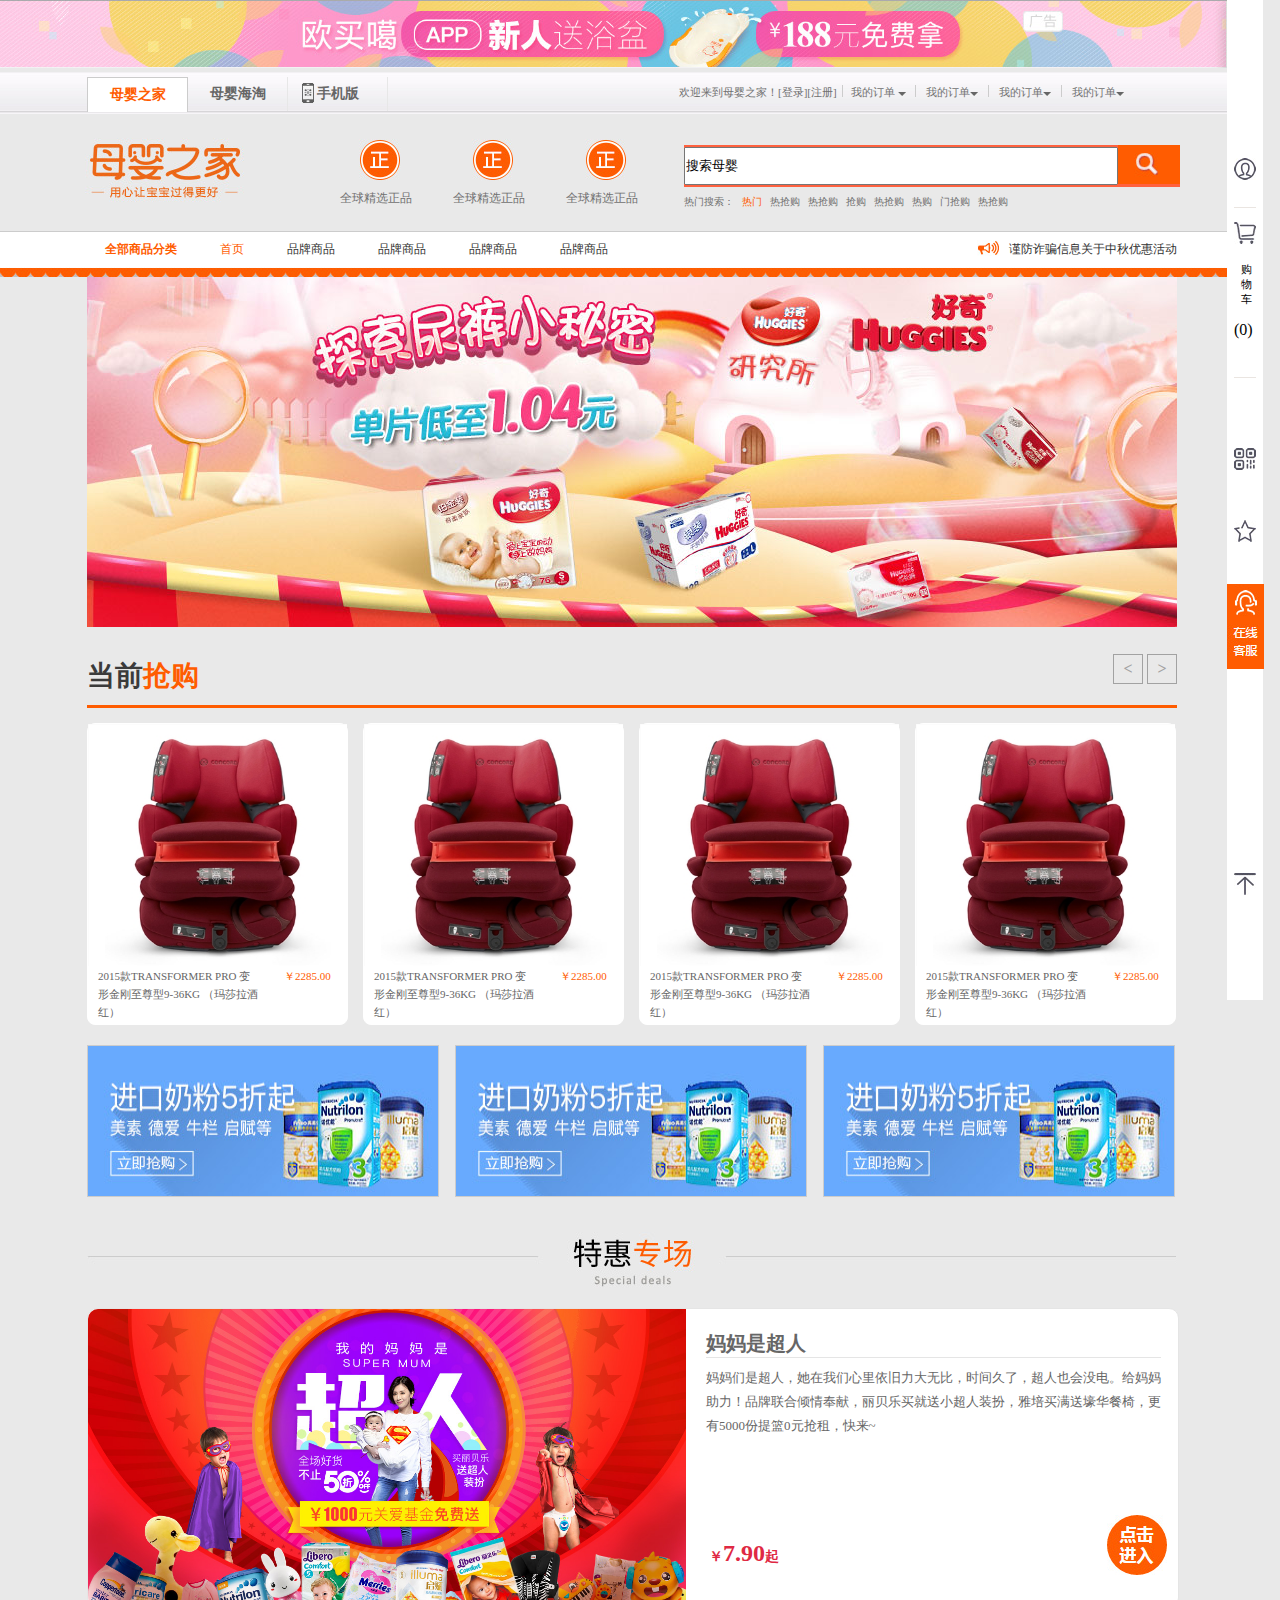
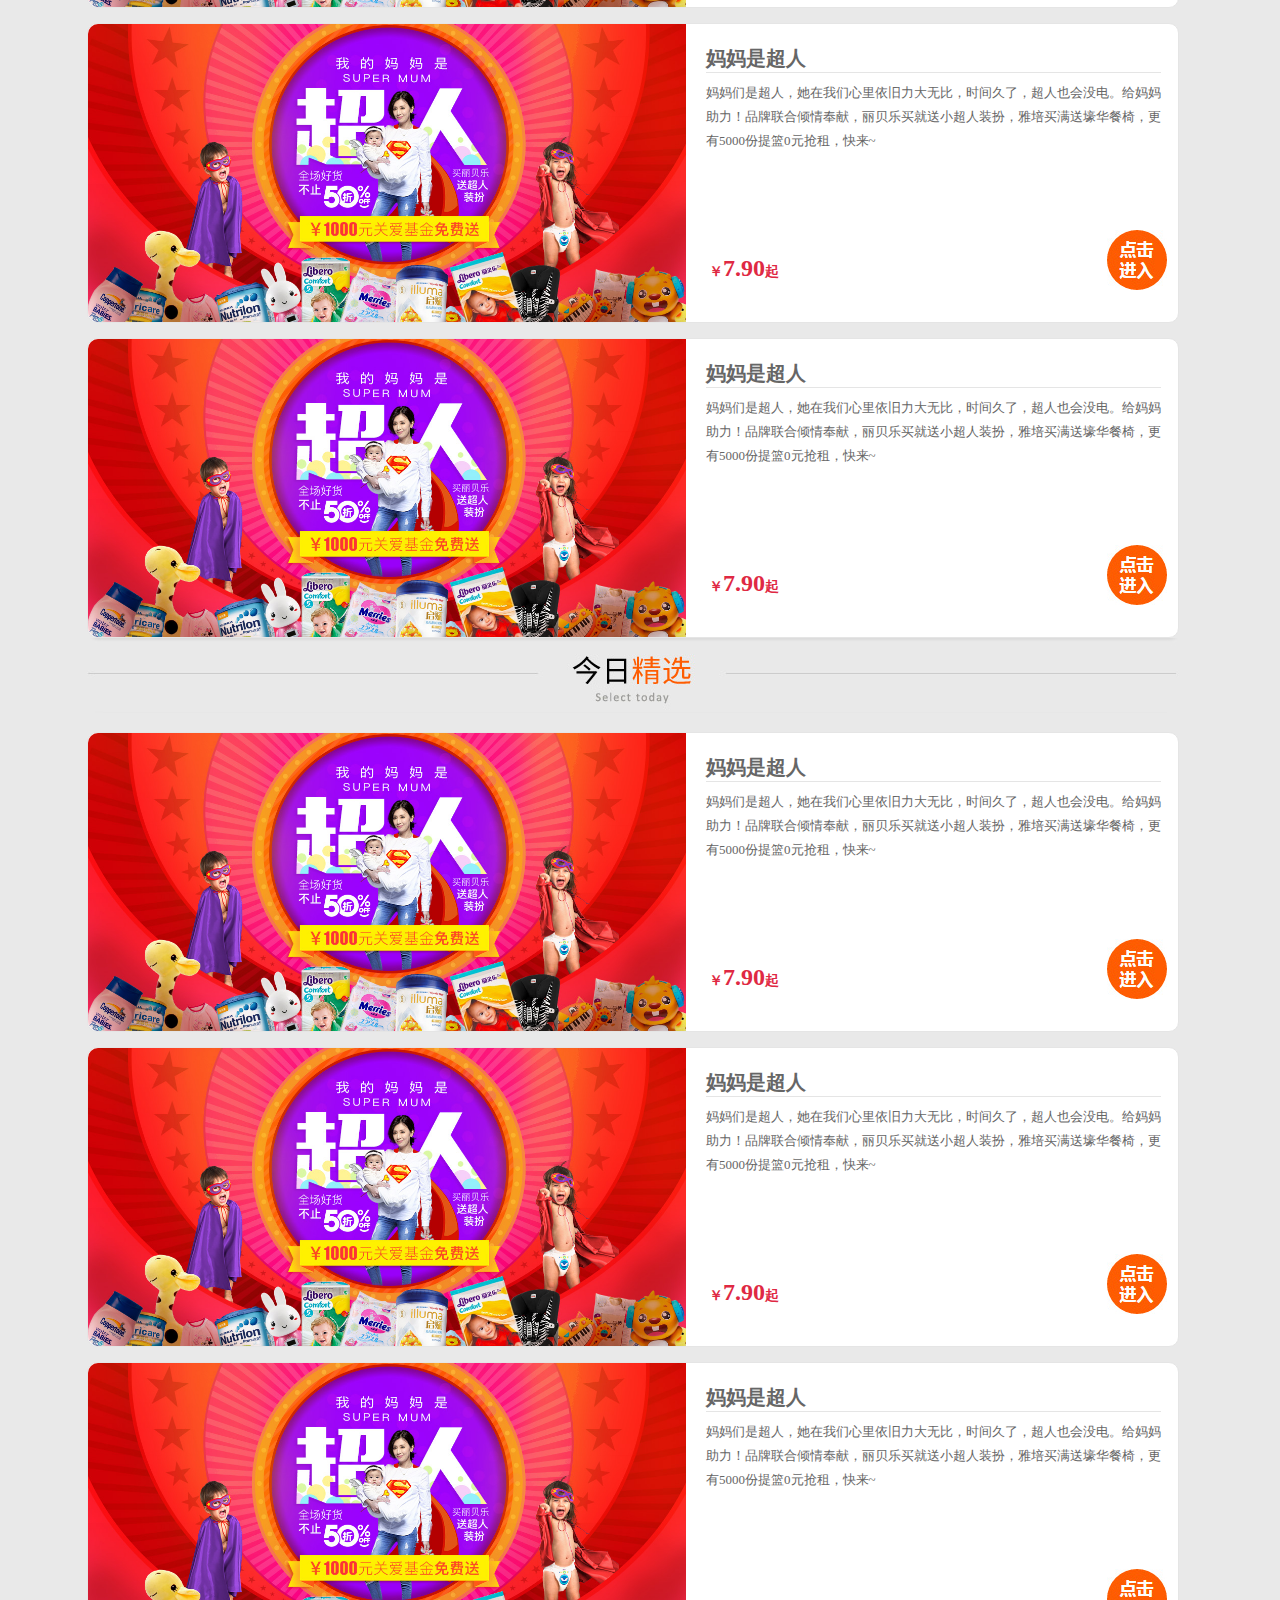
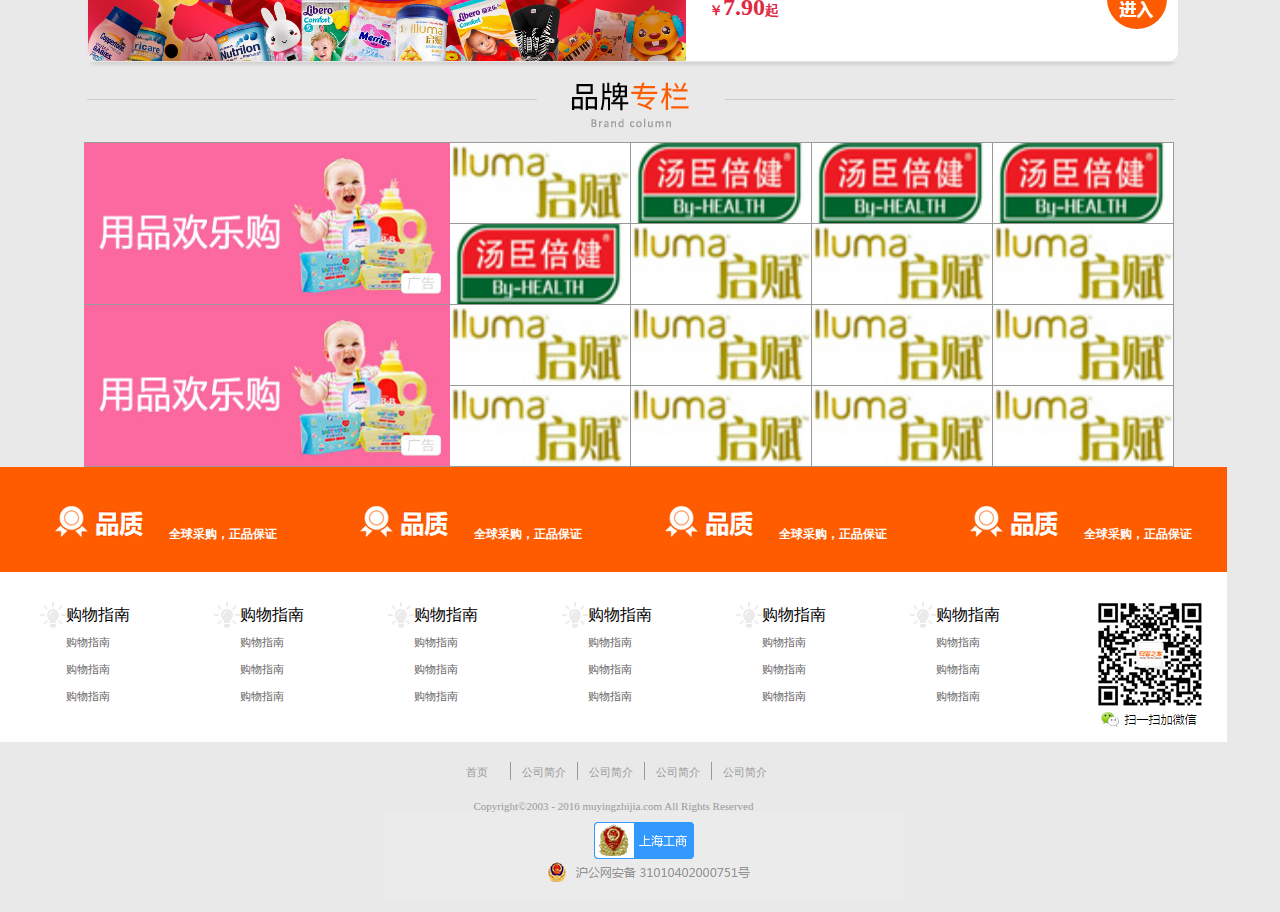
==== commit b7cbb85a: "完成购物车" ====
--- a/src/index.html
+++ b/src/index.html
@@ -118,13 +118,13 @@
 					<div id="jishi">
 						<h2>当前<span>抢购</span></h2>
 						<div id="jsq">
-							<span class="wenzi">还剩</span>
+							<!--<span class="wenzi">还剩</span>
 							<span class="yj"></span>
 							<span class="tu"><img src="css/img/捕获7.jpg"></span>
 							<span class="yj"></span>
 							<span class="tu"><img src="css/img/捕获7.jpg"></span>
 							<span class="yj"></span>
-							<span class="wenzi">结束</span>
+							<span class="wenzi">结束</span>-->
 						</div>
 						<div class="jt">
 							<a href="">&lt;</a>
